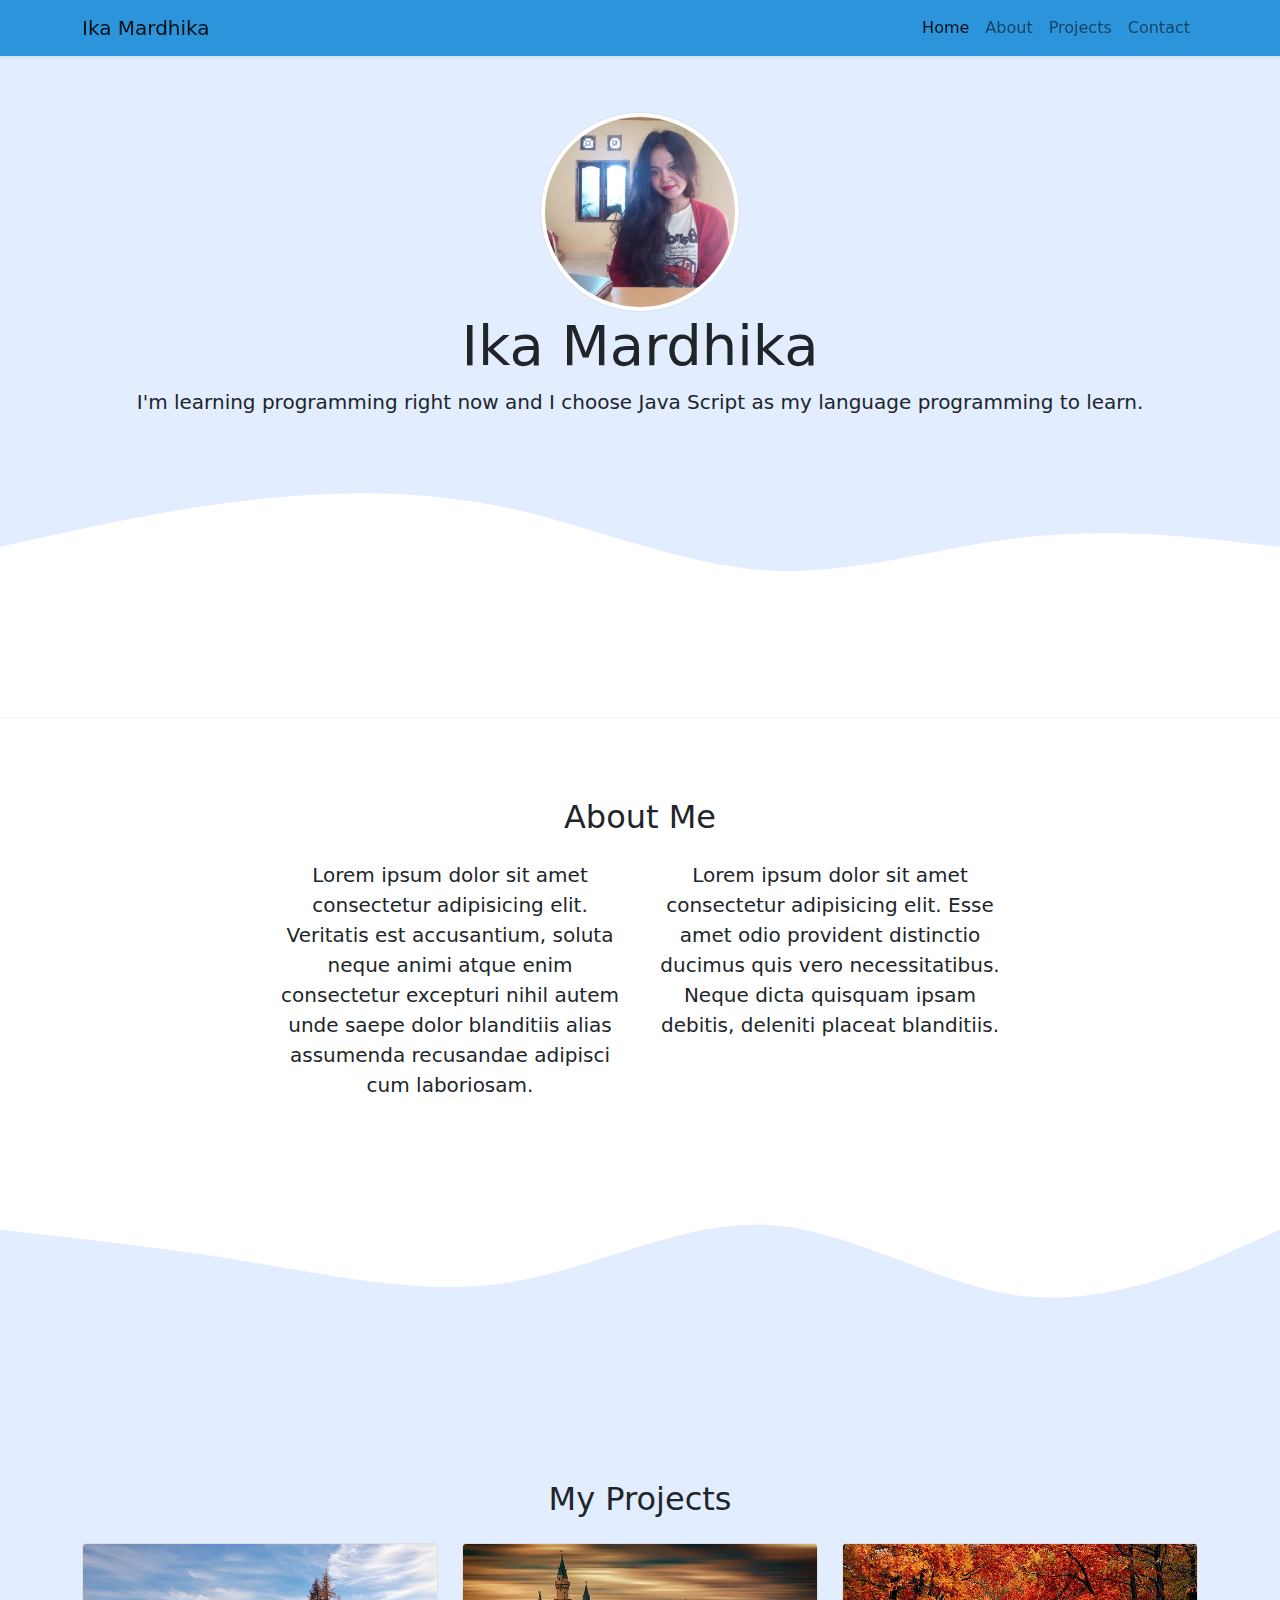
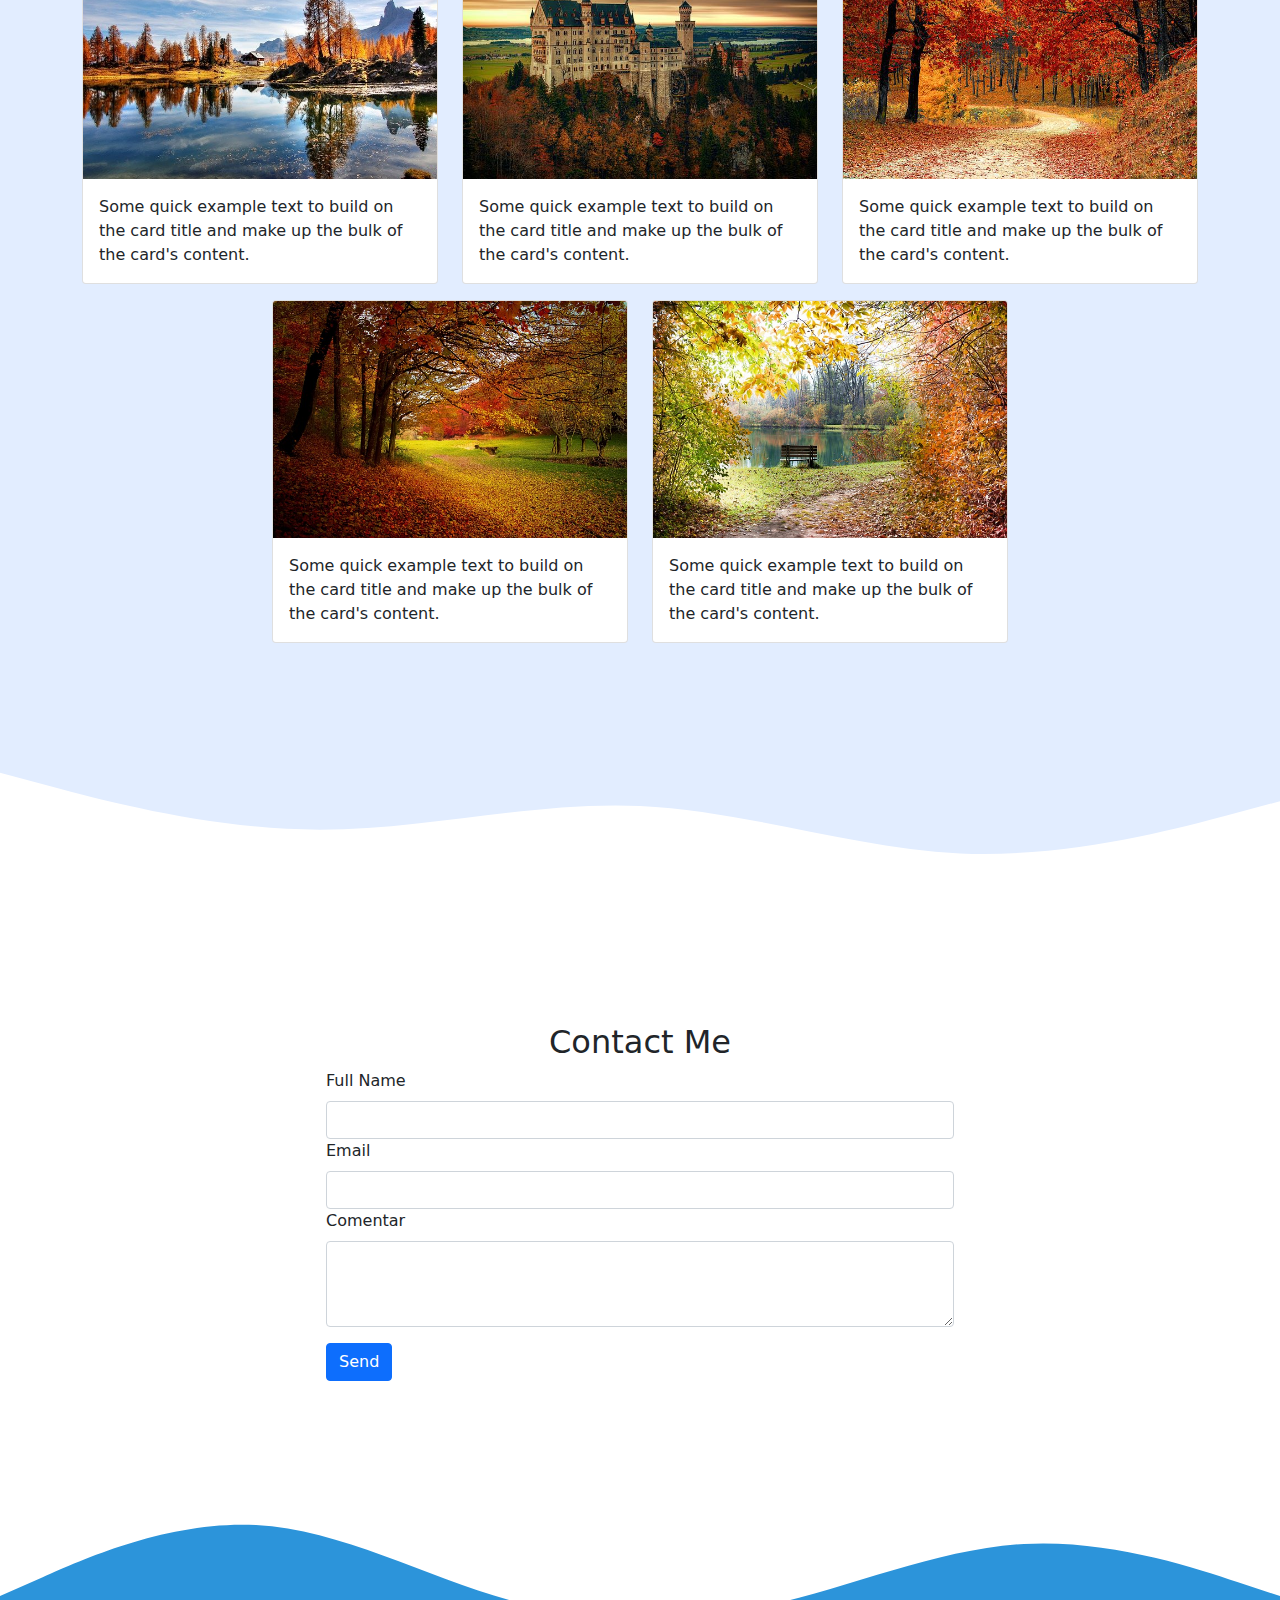
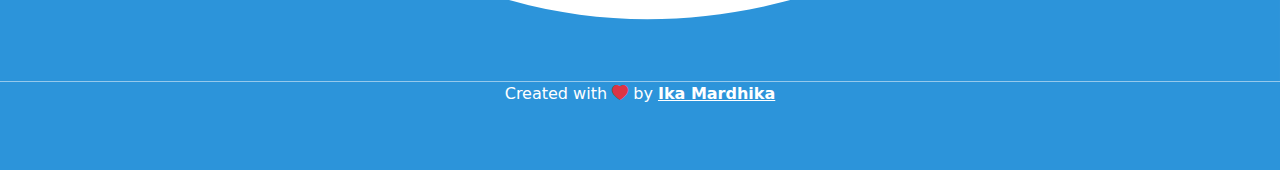
==== membuatwebsiteportfolio.html @ 51a03b88 "first commit" ====
<!DOCTYPE html>
<html lang="en">
  <head>
    <meta charset="UTF-8" />
    <meta http-equiv="X-UA-Compatible" content="IE=edge" />
    <meta name="viewport" content="width=device-width, initial-scale=1.0" />
    <link rel="stylesheet" href="asset/css/bootstrap.min.css" />

    <!-- Bootstrap Icon -->
    <link rel="stylesheet" href="https://cdn.jsdelivr.net/npm/bootstrap-icons@1.9.1/font/bootstrap-icons.css">

    <link rel="stylesheet" href="style.css" />
    <title>BOOTSTRAP 5</title>
  </head>
  <body id="home">
    <!-- Navbar -->
    <nav class="navbar navbar-expand-lg navbar-light shadow-sm fixed-top" style="background-color: #2c94da">
      <div class="container">
        <a class="navbar-brand" href="#">Ika Mardhika</a>
        <button class="navbar-toggler" type="button" data-bs-toggle="collapse" data-bs-target="#navbarNav" aria-controls="navbarNav" aria-expanded="false" aria-label="Toggle navigation">
          <span class="navbar-toggler-icon"></span>
        </button>
        <div class="collapse navbar-collapse" id="navbarNav">
          <ul class="navbar-nav ms-auto">
            <li class="nav-item">
              <a class="nav-link active" aria-current="page" href="#home">Home</a>
            </li>
            <li class="nav-item">
              <a class="nav-link" href="#about">About</a>
            </li>
            <li class="nav-item">
              <a class="nav-link" href="#projects">Projects</a>
            </li>
            <li class="nav-item">
              <a class="nav-link" href="#contact">Contact</a>
            </li>
          </ul>
        </div>
      </div>
    </nav>

    <!-- The Last Navbar -->

    <!-- Jumbotron -->
    <section class="jumbotron text-center">
      <img src="image/IMG_20201101_143602.jpg" alt="Ika Mardhika" width="200" class="rounded-circle img-thumbnail" />
      <h1 class="display-4">Ika Mardhika</h1>
      <p class="lead">I'm learning programming right now and I choose Java Script as my language programming to learn.</p>
      <svg xmlns="http://www.w3.org/2000/svg" viewBox="0 0 1440 320"><path fill="#ffffff" fill-opacity="1" d="M0,128L48,117.3C96,107,192,85,288,74.7C384,64,480,64,576,85.3C672,107,768,149,864,154.7C960,160,1056,128,1152,117.3C1248,107,1344,117,1392,122.7L1440,128L1440,320L1392,320C1344,320,1248,320,1152,320C1056,320,960,320,864,320C768,320,672,320,576,320C480,320,384,320,288,320C192,320,96,320,48,320L0,320Z"></path></svg>
      </svg>
    </section>
    <!-- The Last Jumbotron -->

    <!-- About -->
    <section id="about">
        <div class="container">
            <div class="row text-center mb-3">
                <div class="col">
                    <h2>About Me</h2>
                </div>
            </div>
            <div class="row justify-content-center fs-5 text-center">
                <div class="col-md-4">
                    <p>Lorem ipsum dolor sit amet consectetur adipisicing elit. Veritatis est accusantium, soluta neque animi atque enim consectetur excepturi nihil autem unde saepe dolor blanditiis alias assumenda recusandae adipisci cum laboriosam.</p>
                </div>
                <div class="col-md-4">
                    <p>Lorem ipsum dolor sit amet consectetur adipisicing elit. Esse amet odio provident distinctio ducimus quis vero necessitatibus. Neque dicta quisquam ipsam debitis, deleniti placeat blanditiis.</p>
                </div>
            </div>
        </div>
        <svg xmlns="http://www.w3.org/2000/svg" viewBox="0 0 1440 320"><path fill="#e2edff" fill-opacity="1" d="M0,128L48,133.3C96,139,192,149,288,165.3C384,181,480,203,576,186.7C672,171,768,117,864,122.7C960,128,1056,192,1152,202.7C1248,213,1344,171,1392,149.3L1440,128L1440,320L1392,320C1344,320,1248,320,1152,320C1056,320,960,320,864,320C768,320,672,320,576,320C480,320,384,320,288,320C192,320,96,320,48,320L0,320Z"></path></svg>
    </section>
    <!-- The Last About -->

    <!-- Projects -->
    <section id="projects">
      <div class="container">
        <div class="row text-center mb-3">
          <div class="col">
            <h2>My Projects</h2>
          </div>
        </div>
        <div class="row justify-content-center">
          <div class="col-md-4 mb-3">
            <div class="card">
              <img src="image/projects/1.jpg" class="card-img-top" alt="Autumn 1">
              <div class="card-body">
                <p class="card-text">Some quick example text to build on the card title and make up the bulk of the card's content.</p>
              </div>
            </div>
          </div>
          <div class="col-md-4 mb-3">
            <div class="card">
              <img src="image/projects/2.jpg" class="card-img-top" alt="Autumn 2">
              <div class="card-body">
                <p class="card-text">Some quick example text to build on the card title and make up the bulk of the card's content.</p>
              </div>
            </div>
          </div>
          <div class="col-md-4 mb-3">
            <div class="card">
              <img src="image/projects/3.jpg" class="card-img-top" alt="Autumn 3">
              <div class="card-body">
                <p class="card-text">Some quick example text to build on the card title and make up the bulk of the card's content.</p>
              </div>
            </div>
          </div>
          <div class="col-md-4 mb-3">
            <div class="card">
              <img src="image/projects/4.jpg" class="card-img-top" alt="Autumn 4">
              <div class="card-body">
                <p class="card-text">Some quick example text to build on the card title and make up the bulk of the card's content.</p>
              </div>
            </div>
          </div>
          <div class="col-md-4 mb-3">
            <div class="card">
              <img src="image/projects/5.jpg" class="card-img-top" alt="Autumn 5">
              <div class="card-body">
                <p class="card-text">Some quick example text to build on the card title and make up the bulk of the card's content.</p>
              </div>
            </div>
          </div>
        </div>
      </div>
      <svg xmlns="http://www.w3.org/2000/svg" viewBox="0 0 1440 320"><path fill="#ffffff" fill-opacity="1" d="M0,128L60,144C120,160,240,192,360,192C480,192,600,160,720,165.3C840,171,960,213,1080,218.7C1200,224,1320,192,1380,176L1440,160L1440,320L1380,320C1320,320,1200,320,1080,320C960,320,840,320,720,320C600,320,480,320,360,320C240,320,120,320,60,320L0,320Z"></path></svg>
    </section>
    <!-- The Last Projects -->

    <!-- Contact -->
    <section id="contact">
      <div class="container">
        <div class="row text-center mb-3>
          <div class="col">
            <h2>Contact Me</h2>
          </div>
        </div>
        <div class="row justify-content-center">
          <div class="col-md-6">
            <form>
              <div class="mb-3">
                <label for="name" class="form-label">Full Name</label>
                <input type="text" class="form-control" id="name" aria-describedby="name">
              <div class="mb-3">
                <label for="email" class="form-label">Email</label>
                <input type="email" class="form-control" id="email" aria-describedby="email">
                <div class="mb-3">
                  <label for="comentar" class="form-label">Comentar</label>
                  <textarea class="form-control" id="comentar" rows="3"></textarea>
                </div>
              <button type="submit" class="btn btn-primary">Send</button>
            </form>
          </div>
        </div>
      </div>
      <svg xmlns="http://www.w3.org/2000/svg" viewBox="0 0 1440 320"><path fill="#2c94da" fill-opacity="1" d="M0,224L48,202.7C96,181,192,139,288,144C384,149,480,203,576,229.3C672,256,768,256,864,234.7C960,213,1056,171,1152,165.3C1248,160,1344,192,1392,208L1440,224L1440,320L1392,320C1344,320,1248,320,1152,320C1056,320,960,320,864,320C768,320,672,320,576,320C480,320,384,320,288,320C192,320,96,320,48,320L0,320Z"></path></svg>
    </section>
    <!-- The Last Contact -->

    <!-- Footer -->
    <footer class="text-white text-center pb-5" style="background-color: #2c94da">
      <p>Created with <i class="bi bi-heart-fill text-danger"></i> by <a href="https://www.instagram.com/ika.mardhika/" class="text-white fw-bold">Ika Mardhika</a></p>
    </footer>
    <!-- The Last Footer -->

    <script src="asset/js/bootstrap.bundle.min.js"></script>
  </body>
</html>
---- style.css ----
.jumbotron {
  padding-top: 7rem;
  background-color: #e2edff;
}

#projects {
  background-color: #e2edff;
}

section {
  padding-top: 5rem;
}
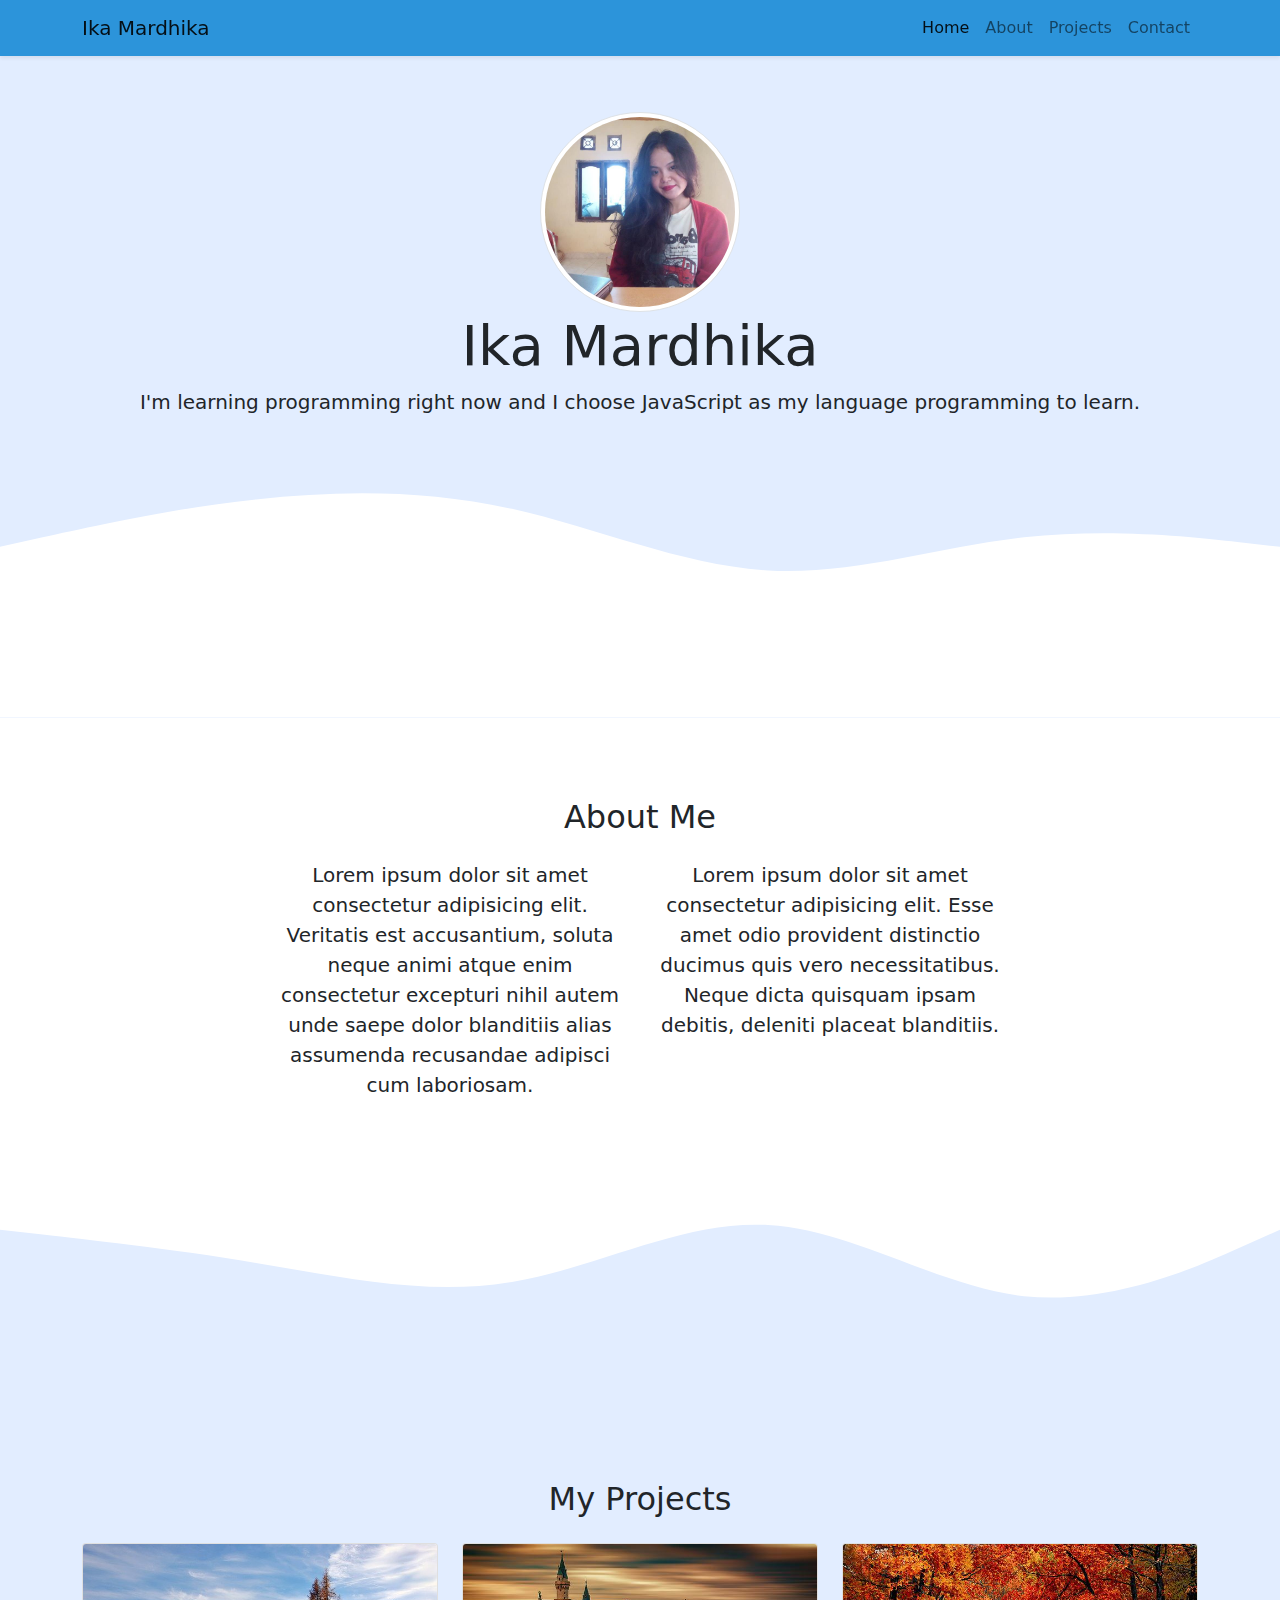
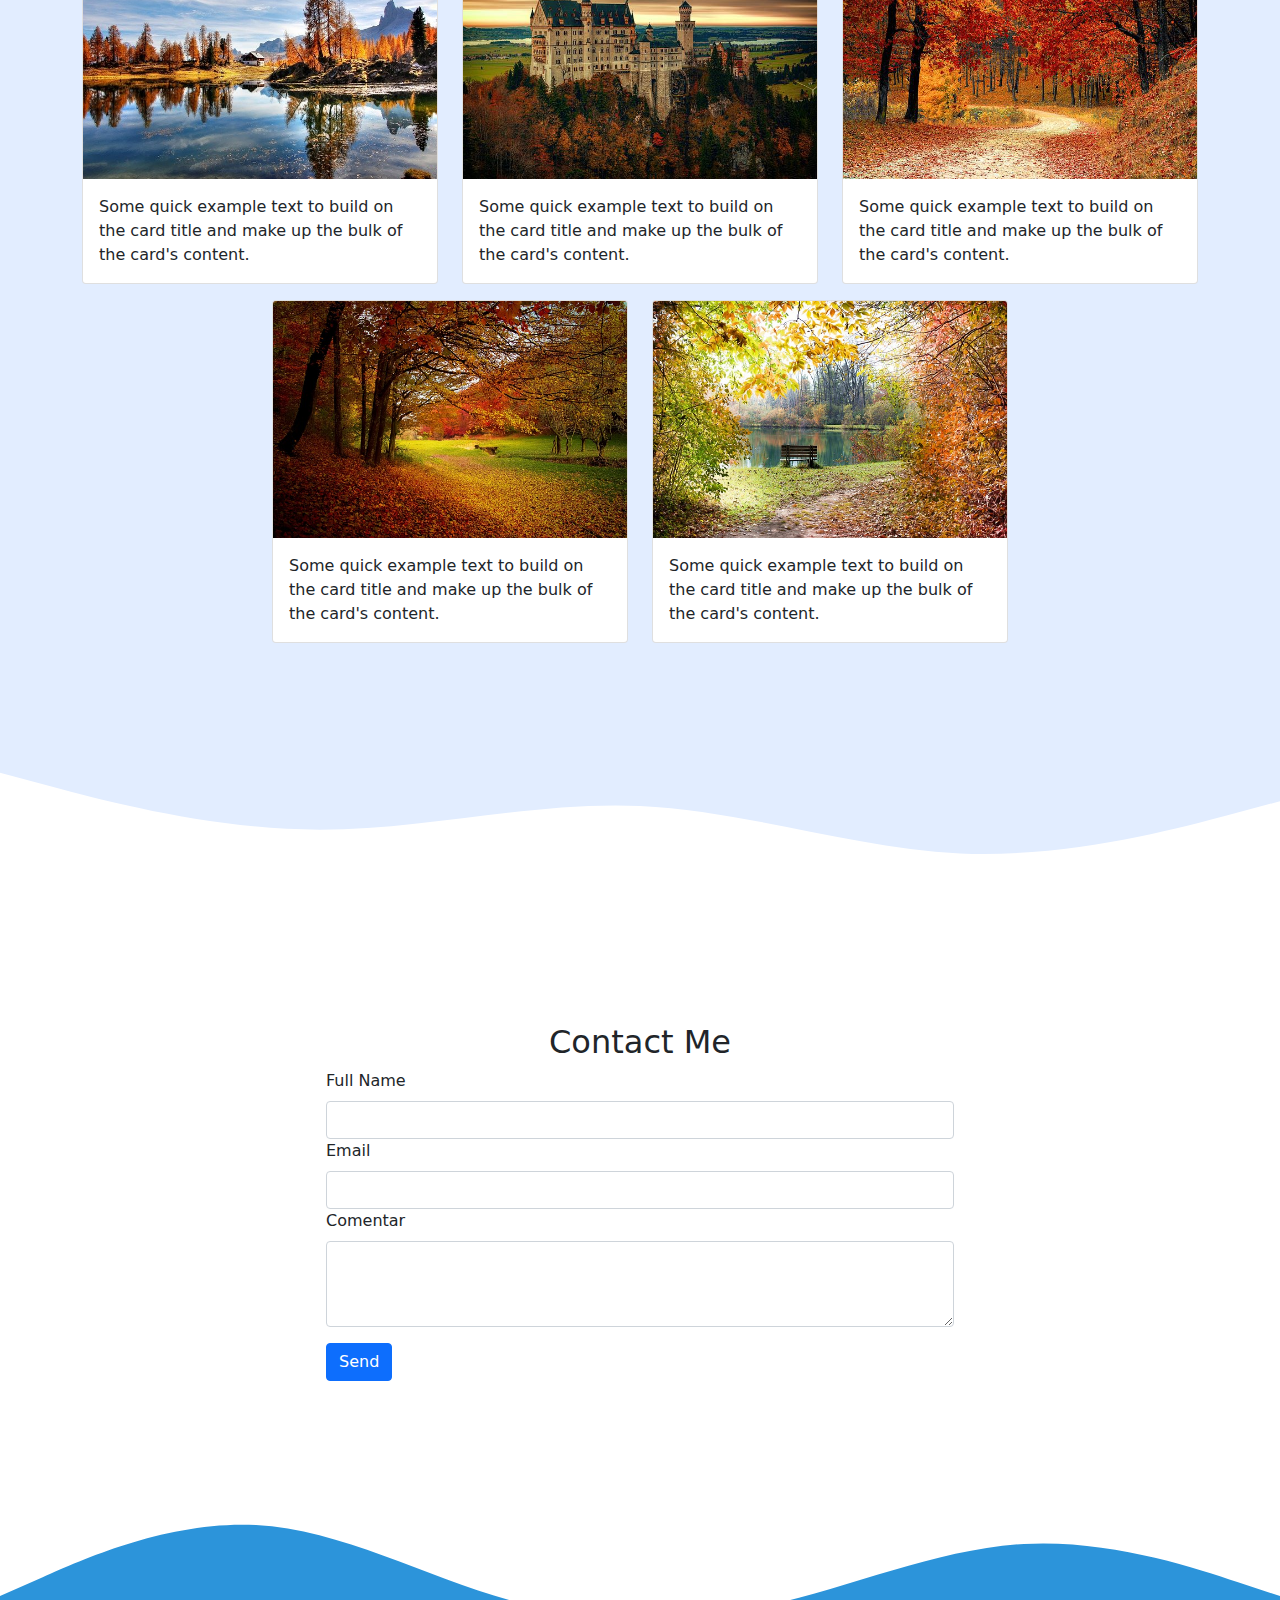
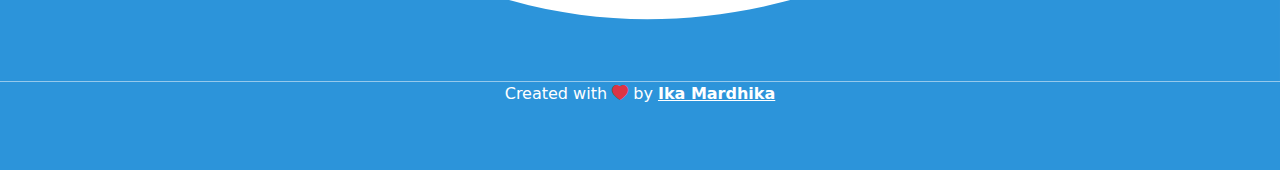
==== commit 27bf22df: "first commit" ====
--- a/membuatwebsiteportfolio.html
+++ b/membuatwebsiteportfolio.html
@@ -45,7 +45,7 @@
     <section class="jumbotron text-center">
       <img src="image/IMG_20201101_143602.jpg" alt="Ika Mardhika" width="200" class="rounded-circle img-thumbnail" />
       <h1 class="display-4">Ika Mardhika</h1>
-      <p class="lead">I'm learning programming right now and I choose Java Script as my language programming to learn.</p>
+      <p class="lead">I'm learning programming right now and I choose JavaScript as my language programming to learn.</p>
       <svg xmlns="http://www.w3.org/2000/svg" viewBox="0 0 1440 320"><path fill="#ffffff" fill-opacity="1" d="M0,128L48,117.3C96,107,192,85,288,74.7C384,64,480,64,576,85.3C672,107,768,149,864,154.7C960,160,1056,128,1152,117.3C1248,107,1344,117,1392,122.7L1440,128L1440,320L1392,320C1344,320,1248,320,1152,320C1056,320,960,320,864,320C768,320,672,320,576,320C480,320,384,320,288,320C192,320,96,320,48,320L0,320Z"></path></svg>
       </svg>
     </section>
--- a/style.css
+++ b/style.css
@@ -1,4 +1,4 @@
-.jumbotron {
+ .jumbotron {
   padding-top: 7rem;
   background-color: #e2edff;
 }
